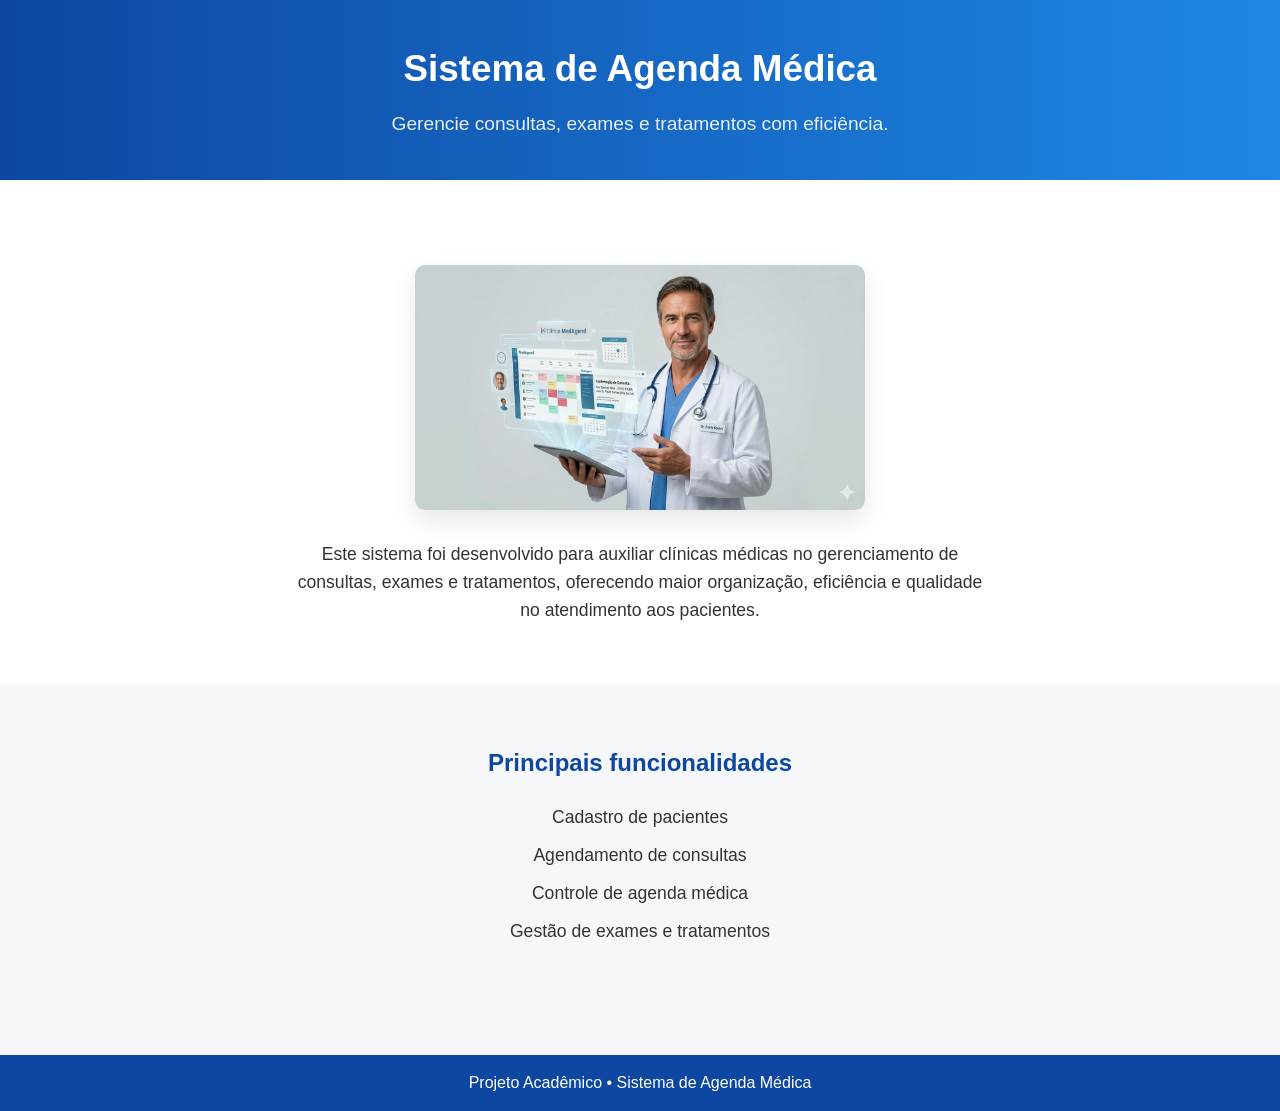
==== index.html @ d8b9f8ee "primeira versão sistema agenda médica" ====
<!DOCTYPE html>
<html lang="pt-BR">

    <head>

        <meta charset="UTF-8">
        <meta name="viewport" content="width=device-width, initial-scale=1.0">

        <title>Sistema de Agenda Médica</title>

        <meta name="description" content="Sistema para gerenciamento de consultas, exames e tratamentos em clínicas médicas.">

        <link rel="stylesheet" href="css/style.css">

    </head>

    <body>

        <header class="header">

            <div class="container">

                <h1 class="title">
                    Sistema de Agenda Médica
                </h1>

                <p class="subtitle">
                    Gerencie consultas, exames e tratamentos com eficiência.
                </p>

            </div>

        </header>


        <main>

            <section class="hero">

                <div class="container">

                    <figure>

                        <img
                            src="img/agenda-medica-dashboard.png"
                            alt="Médico utilizando sistema digital de agenda médica"
                            class="hero-image"
                        >

                    </figure>

                    <p class="description">

                        Este sistema foi desenvolvido para auxiliar clínicas médicas
                        no gerenciamento de consultas, exames e tratamentos,
                        oferecendo maior organização, eficiência e qualidade
                        no atendimento aos pacientes.

                    </p>

                </div>

            </section>


            <section class="features">

                <div class="container">

                    <h2>Principais funcionalidades</h2>

                    <ul>

                        <li>Cadastro de pacientes</li>
                        <li>Agendamento de consultas</li>
                        <li>Controle de agenda médica</li>
                        <li>Gestão de exames e tratamentos</li>

                    </ul>

                </div>

            </section>

        </main>


        <footer class="footer">

            <div class="container">

                <p>
                    Projeto Acadêmico • Sistema de Agenda Médica
                </p>

            </div>

        </footer>

    </body>

</html>
---- css/style.css ----
/* RESET */

*{
    margin:0;
    padding:0;
    box-sizing:border-box;
}


/* ESTILO GLOBAL */

body{

    font-family:"Segoe UI", Arial, sans-serif;
    background:#f5f7fa;
    color:#333;
    line-height:1.6;

}


/* CONTAINER */

.container{

    width:90%;
    max-width:1100px;
    margin:auto;
    text-align:center;

}


/* HEADER */

.header{

    background:linear-gradient(90deg,#0d47a1,#1e88e5);
    color:white;
    padding:40px 0;

}

.title{

    font-size:2.3rem;
    margin-bottom:10px;

}

.subtitle{

    font-size:1.2rem;
    opacity:0.9;

}



.hero{

    padding:60px 0;
    background:white;

}

.hero-image {

    display: block;

    width: 100%;
    max-width: 450px;

    margin: 25px auto;

    border-radius: 10px;

    box-shadow: 0 10px 25px rgba(0,0,0,0.1);

}

figcaption{

    margin-top:10px;
    font-size:0.9rem;
    color:#666;

}

.description{

    margin-top:30px;
    font-size:1.1rem;
    max-width:700px;
    margin-left:auto;
    margin-right:auto;

}


.features{

    padding:60px 0;
}

.features h2{

    margin-bottom:20px;
    color:#0d47a1;

}

.features ul{

    list-style:none;
}

.features li{

    margin:10px 0;
    font-size:1.1rem;

}


.footer{

    margin-top:40px;
    background:#0d47a1;
    color:white;
    padding:15px;

}
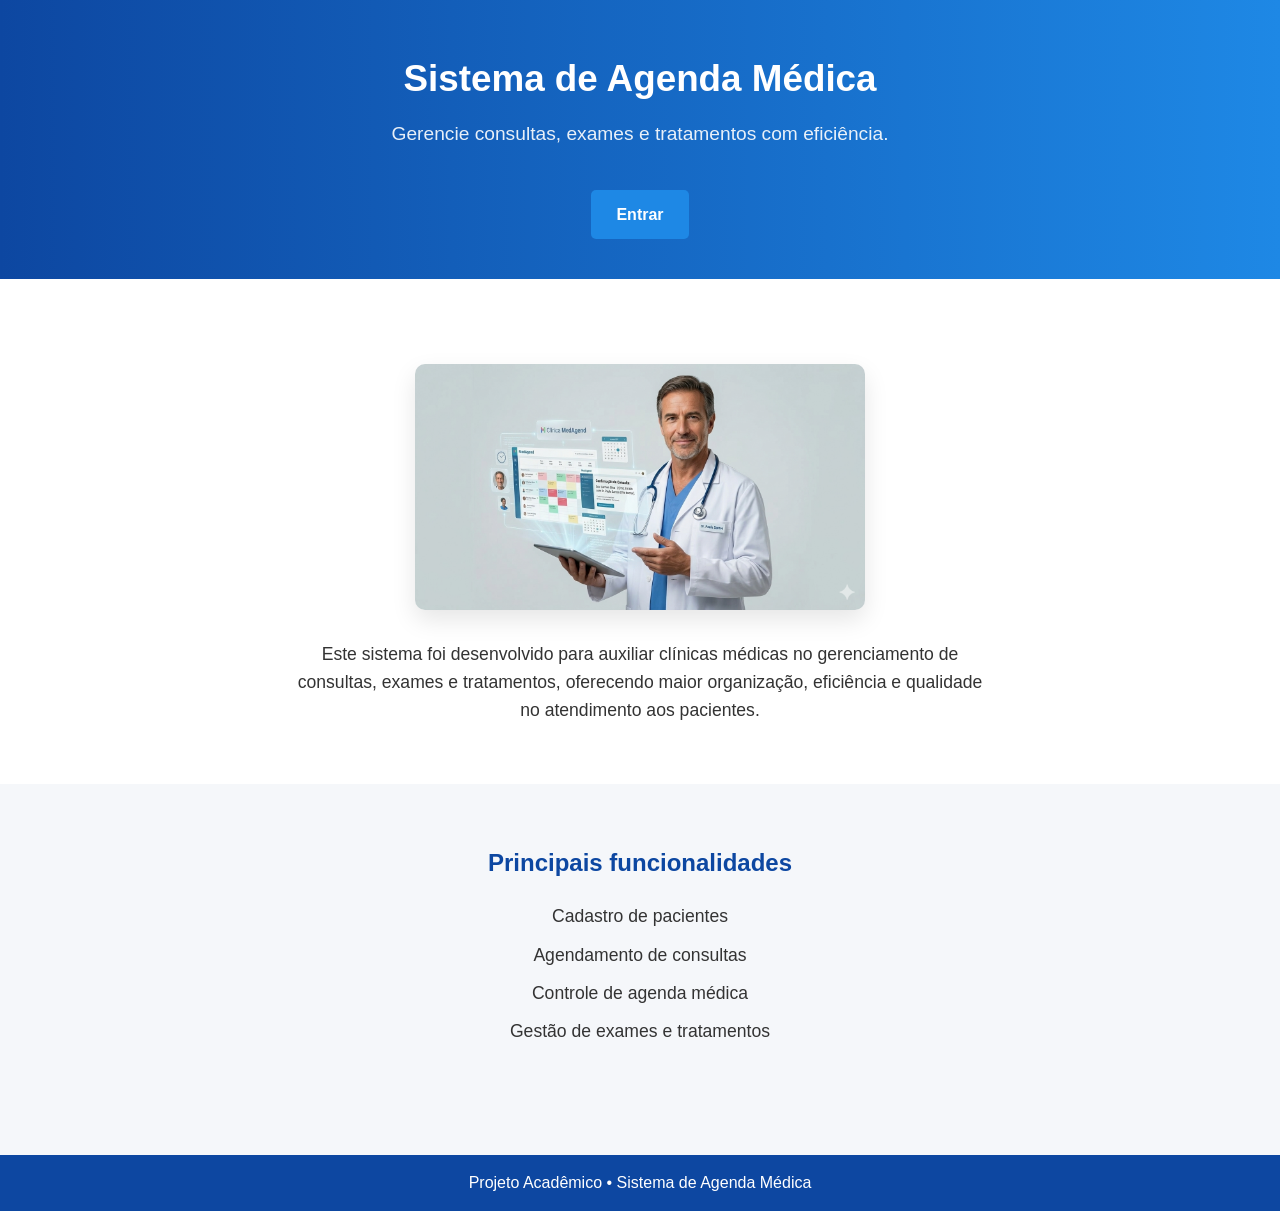
==== commit 22122a8b: "Adiciona telas de login e cadastro e atualiza o layout da pagina inicial" ====
--- a/index.html
+++ b/index.html
@@ -18,7 +18,7 @@
 
         <header class="header">
 
-            <div class="container">
+            <div class="custom-container">
 
                 <h1 class="title">
                     Sistema de Agenda Médica
@@ -27,6 +27,10 @@
                 <p class="subtitle">
                     Gerencie consultas, exames e tratamentos com eficiência.
                 </p>
+
+                <nav class="btn-container">
+                    <a href="login.html" class="btn-entrar">Entrar</a>
+                </nav>
 
             </div>
 
@@ -37,7 +41,7 @@
 
             <section class="hero">
 
-                <div class="container">
+                <div class="custom-container">
 
                     <figure>
 
@@ -65,7 +69,7 @@
 
             <section class="features">
 
-                <div class="container">
+                <div class="custom-container">
 
                     <h2>Principais funcionalidades</h2>
 
@@ -87,7 +91,7 @@
 
         <footer class="footer">
 
-            <div class="container">
+            <div class="custom-container">
 
                 <p>
                     Projeto Acadêmico • Sistema de Agenda Médica
--- a/css/style.css
+++ b/css/style.css
@@ -18,10 +18,29 @@
 
 }
 
+.btn-entrar {
+    display: inline-block;
+    margin-top: 20px;
+    padding: 12px 25px;
+    background-color: #1e88e5;
+    color: white;
+    text-decoration: none;
+    border-radius: 5px;
+    font-weight: bold;
+    transition: 0.3s;
+}
 
+.btn-entrar:hover {
+    background-color: #1565c0;
+}
+
+.btn-container {
+    margin-top: 20px;
+    text-align: center;
+}
 /* CONTAINER */
 
-.container{
+.custom-container{
 
     width:90%;
     max-width:1100px;
@@ -34,18 +53,16 @@
 /* HEADER */
 
 .header{
-
     background:linear-gradient(90deg,#0d47a1,#1e88e5);
     color:white;
     padding:40px 0;
-
+    text-align: center;
 }
 
 .title{
-
     font-size:2.3rem;
     margin-bottom:10px;
-
+    margin-top: 10px;
 }
 
 .subtitle{
@@ -130,4 +147,52 @@
     color:white;
     padding:15px;
 
+}
+
+.form-container {
+    background: white;
+    max-width: 400px;
+    margin: 60px auto;
+    padding: 30px;
+    border-radius: 10px;
+    box-shadow: 0 10px 25px rgba(0,0,0,0.1);
+}
+
+.form-container h2 {
+    margin-bottom: 20px;
+    color: #0d47a1;
+}
+
+.form-container input {
+    width: 100%;
+    padding: 10px;
+    margin: 10px 0;
+    border: 1px solid #ccc;
+    border-radius: 5px;
+}
+
+.form-container button {
+    width: 100%;
+    padding: 12px;
+    background-color: #1e88e5;
+    color:  white;
+    border: none;
+    border-radius: 5px;
+    font-size: 1rem;
+    cursor: pointer;
+}
+
+.form-container button:hover {
+    background-color: #1565c0;
+}
+
+.form-container a {
+    display: block;
+    margin-top: 15px;
+    color: #1e88e5;
+    text-decoration: none;
+}
+
+.form-container a:hover {
+    text-decoration: underline;
 }
